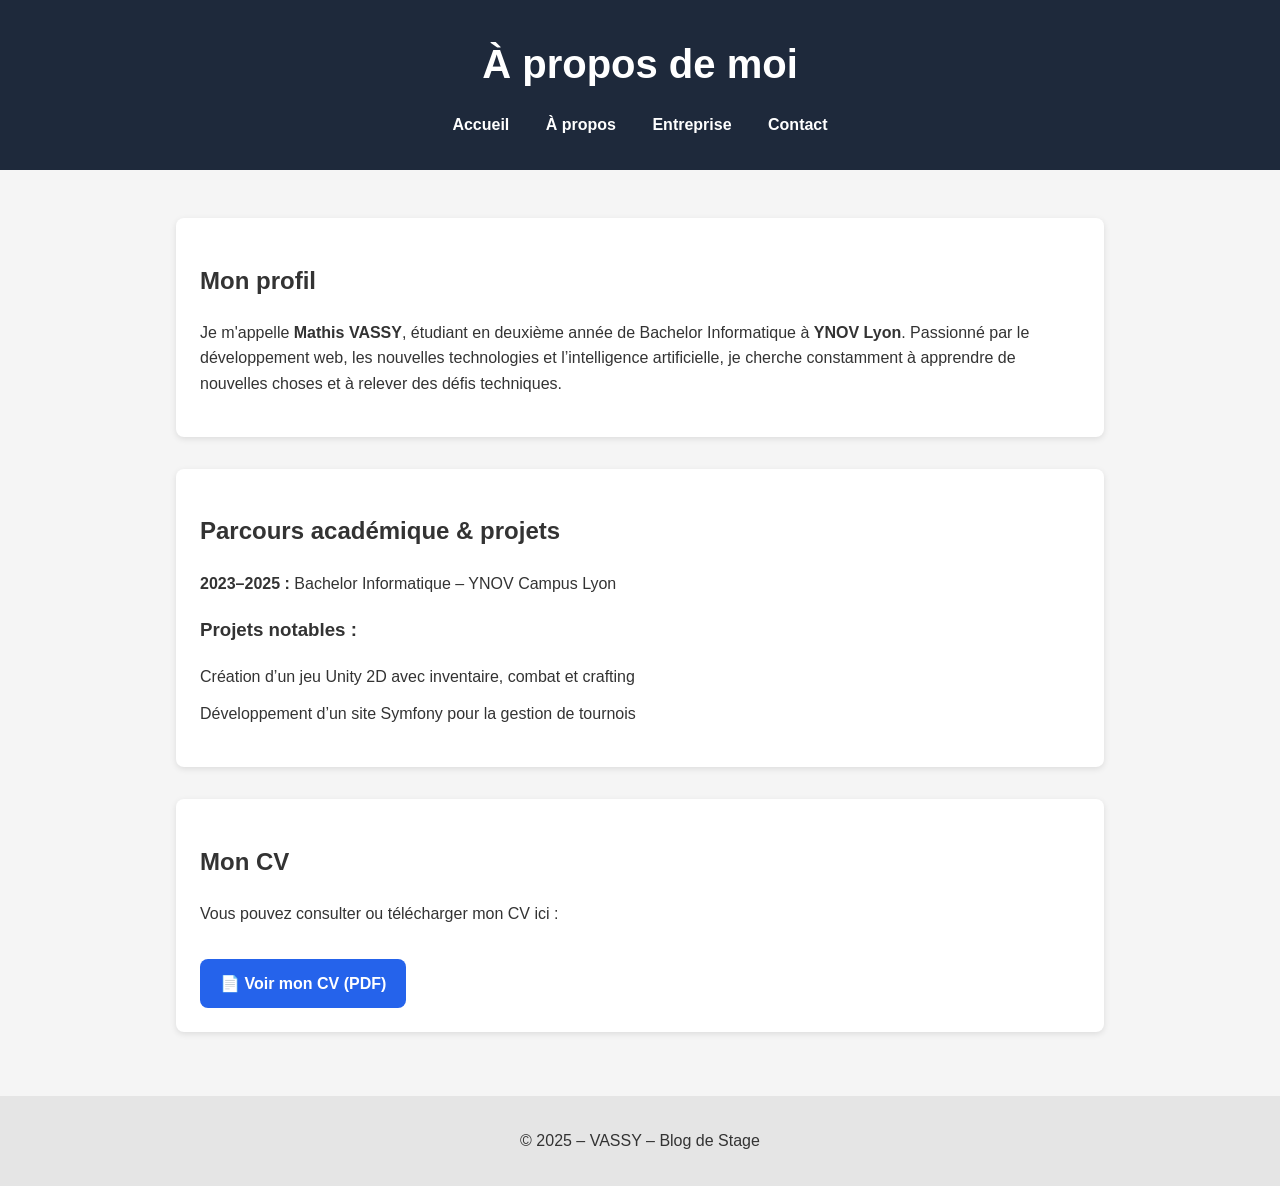
==== about.html @ 98dde631 "work of 01/07" ====
<!DOCTYPE html>
<html lang="fr">

<head>
    <meta charset="UTF-8">
    <title>À propos – Mon Blog de Stage</title>
    <link rel="stylesheet" href="assets/css/style.css">
</head>

<body>
    <header>
        <h1>À propos de moi</h1>
        <nav>
            <a href="index.html">Accueil</a>
            <a href="about.html">À propos</a>
            <a href="entreprise.html">Entreprise</a>
            <a href="contact.html">Contact</a>
        </nav>
    </header>

    <main class="container">
        <section class="profil">
            <h2>Mon profil</h2>
            <p>Je m'appelle <strong>Mathis VASSY</strong>, étudiant en deuxième année de Bachelor Informatique à
                <strong>YNOV Lyon</strong>. Passionné par le développement web, les nouvelles technologies et
                l’intelligence artificielle, je cherche constamment à apprendre de nouvelles choses et à relever des
                défis techniques.
            </p>
        </section>

        <section class="parcours">
            <h2>Parcours académique & projets</h2>
            <ul>
                <li><strong>2023–2025 :</strong> Bachelor Informatique – YNOV Campus Lyon</li>
            </ul>

            <h3>Projets notables :</h3>
            <ul>
                <li>Création d’un jeu Unity 2D avec inventaire, combat et crafting</li>
                <li>Développement d’un site Symfony pour la gestion de tournois</li>

            </ul>
        </section>

        <section class="cv">
            <h2>Mon CV</h2>
            <p>Vous pouvez consulter ou télécharger mon CV ici :</p>
            <a href="assets/CV_MATHIS_VASSY.pdf" target="_blank" class="btn-cv">📄 Voir mon CV (PDF)</a>
        </section>
    </main>


    <footer>
        <p>&copy; 2025 – VASSY – Blog de Stage</p>
    </footer>
</body>

</html>
---- assets/css/style.css ----
* {
    box-sizing: border-box;
}

body {
    margin: 0;
    font-family: 'Segoe UI', sans-serif;
    background: #f5f5f5;
    color: #333;
    line-height: 1.6;
}

.container {
    max-width: 960px;
    margin: auto;
    padding: 1rem;
}

header {
    background-color: #1e293b;
    color: white;
    padding: 2rem 1rem;
    text-align: center;
}

header h1 {
    margin: 0;
    font-size: 2.5rem;
}

header p {
    margin-top: 0.5rem;
    font-style: italic;
}

nav {
    margin-top: 1rem;
}

nav a {
    color: white;
    text-decoration: none;
    margin: 0 1rem;
    font-weight: bold;
}

nav a:hover {
    text-decoration: underline;
}

main section {
    background: white;
    margin-top: 2rem;
    padding: 1.5rem;
    border-radius: 8px;
    box-shadow: 0 2px 6px rgba(0, 0, 0, 0.1);
}

ul {
    list-style: none;
    padding: 0;
}

ul li {
    margin: 0.75rem 0;
}

ul li a {
    color: #1e40af;
    text-decoration: none;
}

ul li a:hover {
    text-decoration: underline;
}

footer {
    text-align: center;
    padding: 1rem;
    background: #e5e5e5;
    margin-top: 3rem;
}

.article-card {
    background: white;
    margin: 1rem 0;
    padding: 1rem;
    border-radius: 8px;
    box-shadow: 0 2px 6px rgba(0, 0, 0, 0.1);
}

.article-card a {
    color: #2563eb;
    font-weight: bold;
}

.btn-cv {
    display: inline-block;
    background-color: #2563eb;
    color: white;
    padding: 0.75rem 1.25rem;
    text-decoration: none;
    border-radius: 8px;
    margin-top: 1rem;
    font-weight: bold;
}

.btn-cv:hover {
    background-color: #1e40af;
}
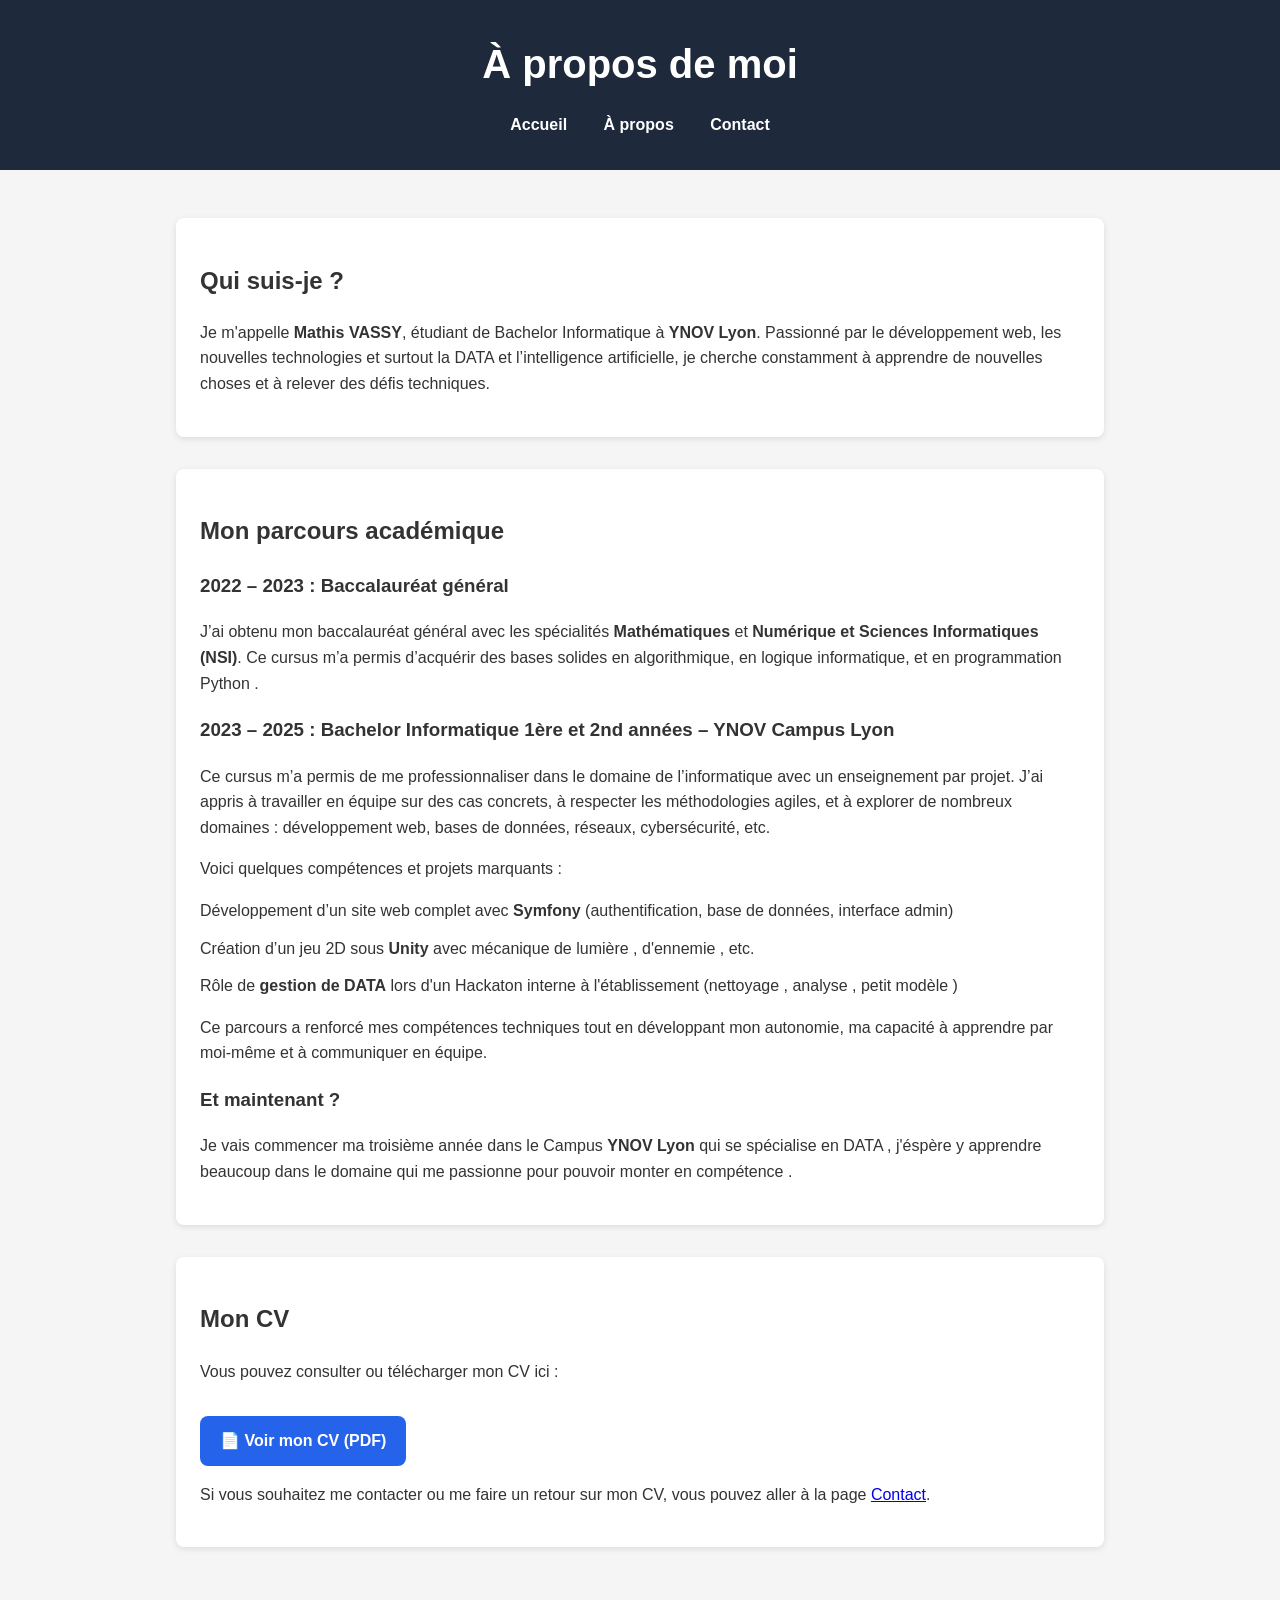
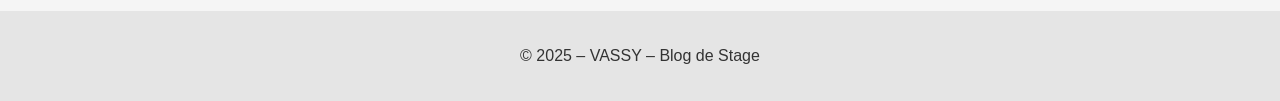
==== commit a74dc3da: "advance 03/07/2025" ====
--- a/about.html
+++ b/about.html
@@ -13,39 +13,72 @@
         <nav>
             <a href="index.html">Accueil</a>
             <a href="about.html">À propos</a>
-            <a href="entreprise.html">Entreprise</a>
             <a href="contact.html">Contact</a>
         </nav>
     </header>
 
     <main class="container">
         <section class="profil">
-            <h2>Mon profil</h2>
-            <p>Je m'appelle <strong>Mathis VASSY</strong>, étudiant en deuxième année de Bachelor Informatique à
-                <strong>YNOV Lyon</strong>. Passionné par le développement web, les nouvelles technologies et
-                l’intelligence artificielle, je cherche constamment à apprendre de nouvelles choses et à relever des
-                défis techniques.
+            <h2>Qui suis-je ?</h2>
+            <p>Je m'appelle <strong>Mathis VASSY</strong>, étudiant de Bachelor Informatique à
+                <strong>YNOV Lyon</strong>. Passionné par le développement web, les nouvelles technologies et surtout la
+                DATA et l’intelligence artificielle, je cherche constamment à apprendre de nouvelles choses et à relever
+                des défis techniques.
             </p>
         </section>
 
         <section class="parcours">
-            <h2>Parcours académique & projets</h2>
+            <h2>Mon parcours académique</h2>
+
+            <h3>2022 – 2023 : Baccalauréat général</h3>
+            <p>
+                J’ai obtenu mon baccalauréat général avec les spécialités <strong>Mathématiques</strong> et
+                <strong>Numérique et Sciences Informatiques (NSI)</strong>.
+                Ce cursus m’a permis d’acquérir des bases solides en algorithmique, en logique informatique, et en
+                programmation Python .
+            </p>
+
+
+            <h3>2023 – 2025 : Bachelor Informatique 1ère et 2nd années – YNOV Campus Lyon</h3>
+            <p>
+                Ce cursus m’a permis de me professionnaliser dans le domaine de l’informatique avec un enseignement par
+                projet.
+                J’ai appris à travailler en équipe sur des cas concrets, à respecter les méthodologies agiles, et à
+                explorer de nombreux domaines :
+                développement web, bases de données, réseaux, cybersécurité, etc.
+            </p>
+            <p>Voici quelques compétences et projets marquants :</p>
             <ul>
-                <li><strong>2023–2025 :</strong> Bachelor Informatique – YNOV Campus Lyon</li>
+                <li>Développement d’un site web complet avec <strong>Symfony</strong> (authentification, base de
+                    données, interface admin)</li>
+                <li>Création d’un jeu 2D sous <strong>Unity</strong> avec mécanique de lumière , d'ennemie , etc.
+                </li>
+                <li>Rôle de <strong>gestion de DATA</strong> lors d'un Hackaton interne à l'établissement (nettoyage ,
+                    analyse , petit modèle )</li>
             </ul>
+            <p>
+                Ce parcours a renforcé mes compétences techniques tout en développant mon autonomie, ma capacité à
+                apprendre par moi-même et à communiquer en équipe.
+            </p>
 
-            <h3>Projets notables :</h3>
-            <ul>
-                <li>Création d’un jeu Unity 2D avec inventaire, combat et crafting</li>
-                <li>Développement d’un site Symfony pour la gestion de tournois</li>
+            <h3>Et maintenant ?</h3>
+            <p>
+                Je vais commencer ma troisième année dans le Campus <strong>YNOV Lyon</strong> qui se
+                spécialise en DATA , j'éspère y apprendre beaucoup dans le domaine qui me passionne pour pouvoir monter
+                en compétence .
+            </p>
 
-            </ul>
         </section>
+
 
         <section class="cv">
             <h2>Mon CV</h2>
             <p>Vous pouvez consulter ou télécharger mon CV ici :</p>
             <a href="assets/CV_MATHIS_VASSY.pdf" target="_blank" class="btn-cv">📄 Voir mon CV (PDF)</a>
+            <p>Si vous souhaitez me contacter ou me faire un retour sur mon CV, vous pouvez aller à la page
+                <a href="contact.html">Contact</a>.
+            </p>
+            </p>
         </section>
     </main>
 
--- a/assets/css/style.css
+++ b/assets/css/style.css
@@ -107,4 +107,121 @@
 
 .btn-cv:hover {
     background-color: #1e40af;
+}
+
+.email-link {
+    color: #2563eb;
+    text-decoration: none;
+    font-weight: bold;
+}
+
+.email-link:hover {
+    text-decoration: underline;
+}
+
+.contact-section {
+    max-width: 1200px;
+    margin: 4rem auto;
+    padding: 2rem;
+    background-color: #1e293b;
+    border-radius: 16px;
+    box-shadow: 0 10px 30px rgba(0, 0, 0, 0.1);
+    color: #f1f5f9;
+}
+
+.two-columns {
+    display: flex;
+    flex-direction: row;
+    gap: 3rem;
+    flex-wrap: wrap;
+}
+
+.contact-text {
+    flex: 1;
+    display: flex;
+    flex-direction: column;
+    justify-content: center;
+    gap: 1rem;
+    font-size: 1.1rem;
+}
+
+.contact-text h2 {
+    font-size: 2rem;
+    color: #ffffff;
+    margin-bottom: 0.5rem;
+}
+
+.contact-form {
+    flex: 1;
+    display: flex;
+    flex-direction: column;
+    gap: 1.5rem;
+}
+
+.form-group {
+    display: flex;
+    flex-direction: column;
+}
+
+.form-group label {
+    font-weight: bold;
+    margin-bottom: 0.5rem;
+    color: #ffffff;
+}
+
+.form-group input,
+.form-group textarea {
+    padding: 0.75rem 1rem;
+    border: 2px solid #475569;
+    border-radius: 8px;
+    background-color: #f8fafc;
+    color: #1e293b;
+    font-size: 1rem;
+    transition: 0.2s ease;
+}
+
+.form-group input:focus,
+.form-group textarea:focus {
+    border-color: #3b82f6;
+    box-shadow: 0 0 0 3px rgba(59, 130, 246, 0.3);
+    outline: none;
+}
+
+.btn-submit {
+    align-self: flex-start;
+    background-color: #3b82f6;
+    color: white;
+    font-weight: bold;
+    font-size: 1rem;
+    padding: 0.75rem 1.5rem;
+    border: none;
+    border-radius: 8px;
+    cursor: pointer;
+    transition: background-color 0.2s ease;
+}
+
+.btn-submit:hover {
+    background-color: #2563eb;
+}
+
+@media (max-width: 768px) {
+    .two-columns {
+        flex-direction: column;
+    }
+}
+
+.fallback-contact {
+    margin-top: 1.5rem;
+    font-size: 0.95rem;
+    color: #cbd5e1;
+    line-height: 1.6;
+}
+
+.fallback-contact a {
+    color: #3b82f6;
+    text-decoration: underline;
+}
+
+.fallback-contact a:hover {
+    color: #2563eb;
 }
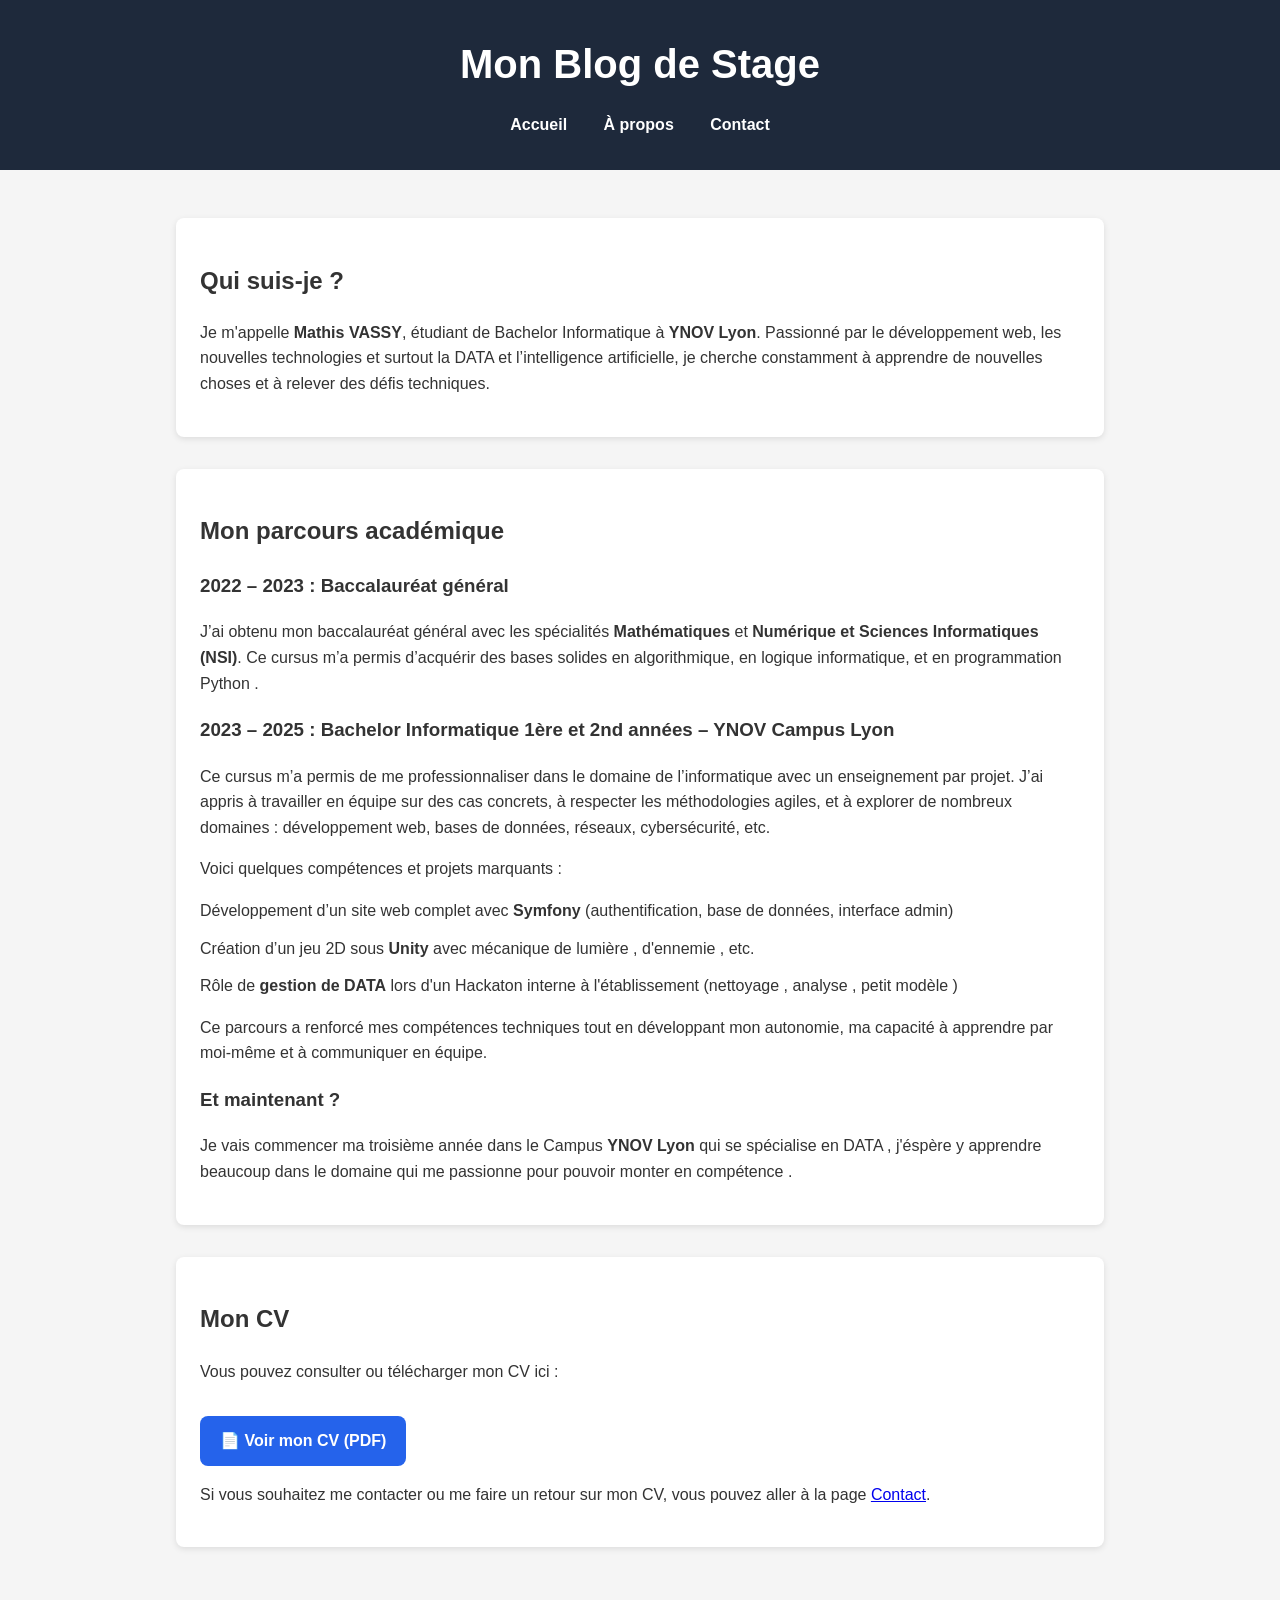
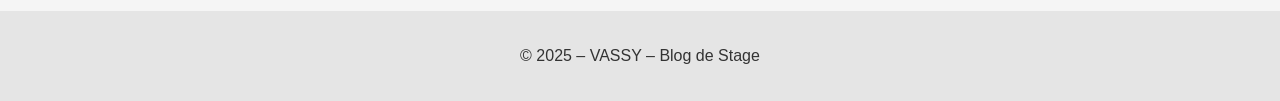
==== commit 5cba39a8: "changes 11/07" ====
--- a/about.html
+++ b/about.html
@@ -9,7 +9,7 @@
 
 <body>
     <header>
-        <h1>À propos de moi</h1>
+        <h1>Mon Blog de Stage</h1>
         <nav>
             <a href="index.html">Accueil</a>
             <a href="about.html">À propos</a>
--- a/assets/css/style.css
+++ b/assets/css/style.css
@@ -224,4 +224,46 @@
 
 .fallback-contact a:hover {
     color: #2563eb;
+}
+
+.article-layout {
+    display: flex;
+    gap: 2rem;
+    padding: 2rem;
+}
+
+.article-main {
+    flex: 3;
+}
+
+.article-sidebar {
+    flex: 1;
+    background-color: #1e293b;
+    padding: 1.5rem;
+    border-radius: 0.75rem;
+    color: #f1f5f9;
+    box-shadow: 0 0 10px rgba(0, 0, 0, 0.2);
+    align-self: flex-start;
+    position: sticky;
+    top: 2rem;
+    height: fit-content;
+}
+
+.company-card p {
+    margin: 0.5rem 0;
+}
+
+.btn-sidebar {
+    display: inline-block;
+    margin-top: 1rem;
+    padding: 0.6rem 1rem;
+    background-color: #3b82f6;
+    color: white;
+    border-radius: 5px;
+    text-decoration: none;
+    transition: background-color 0.3s;
+}
+
+.btn-sidebar:hover {
+    background-color: #2563eb;
 }
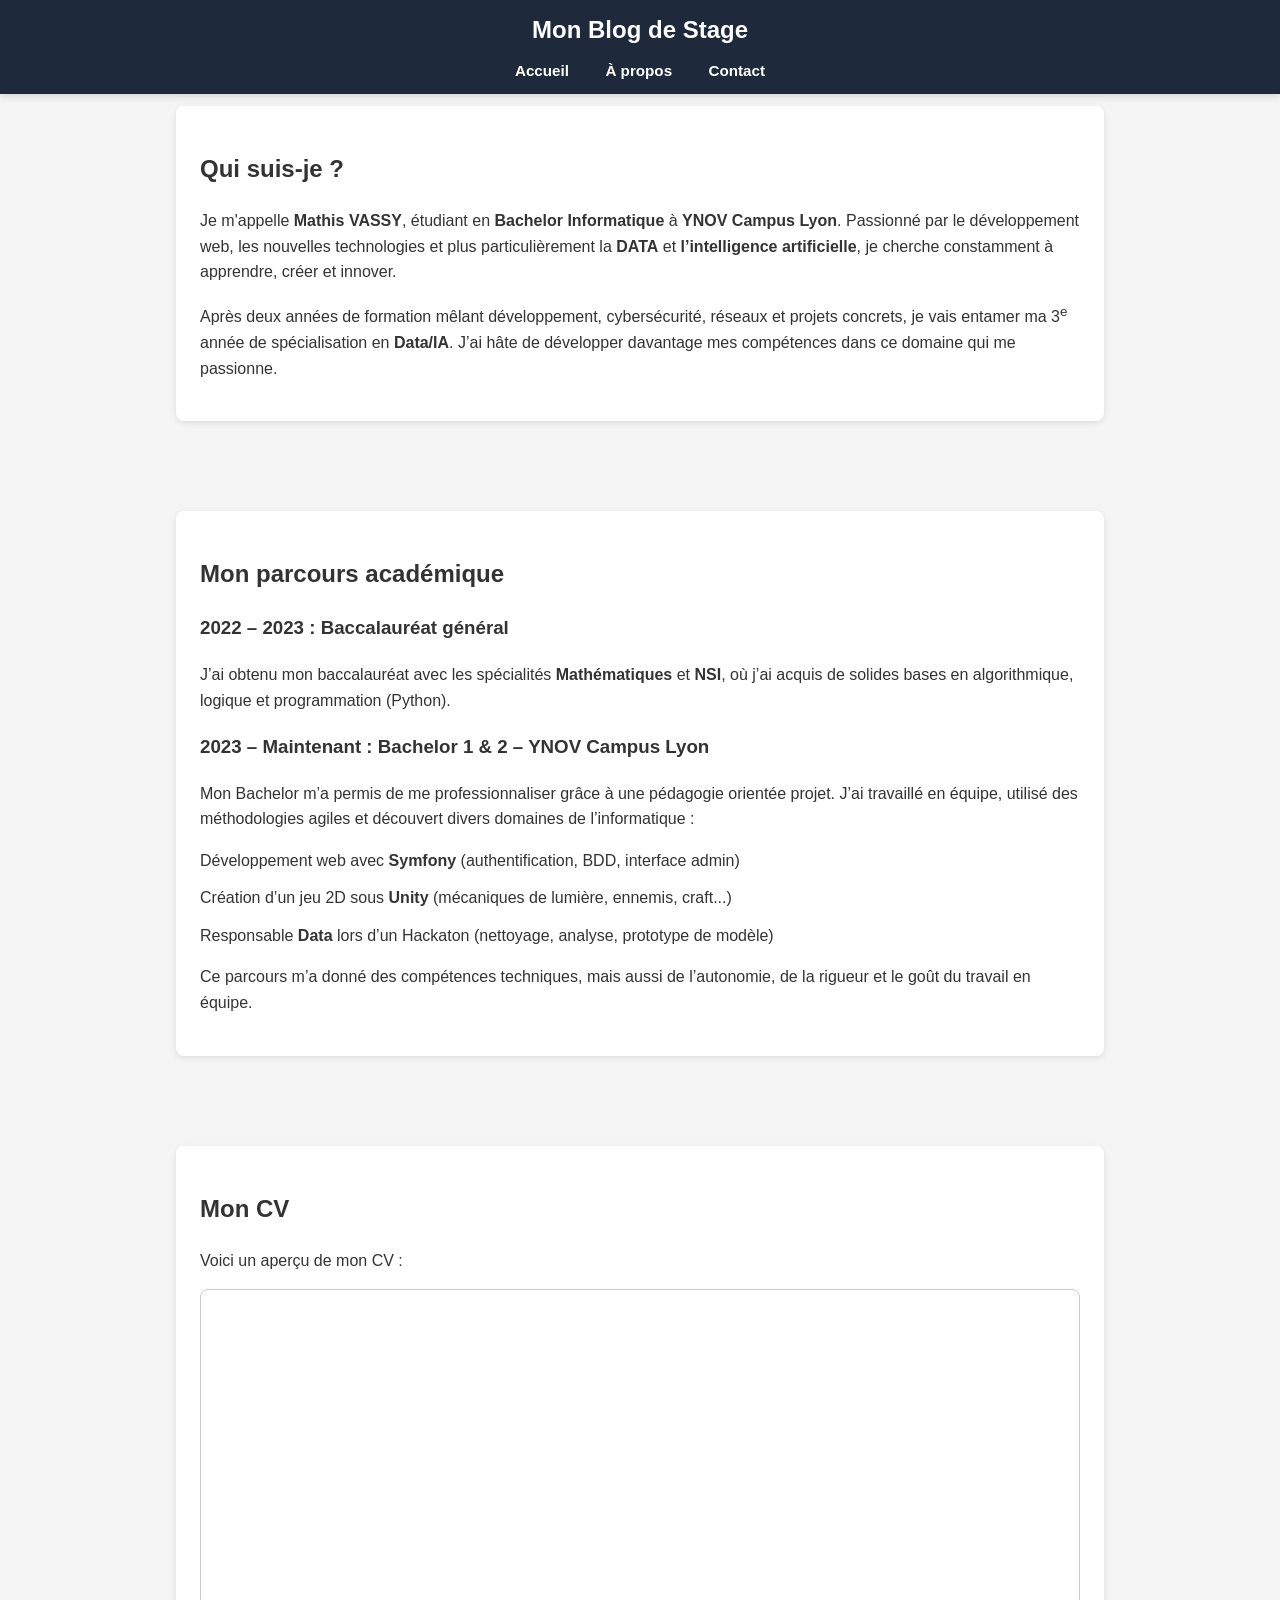
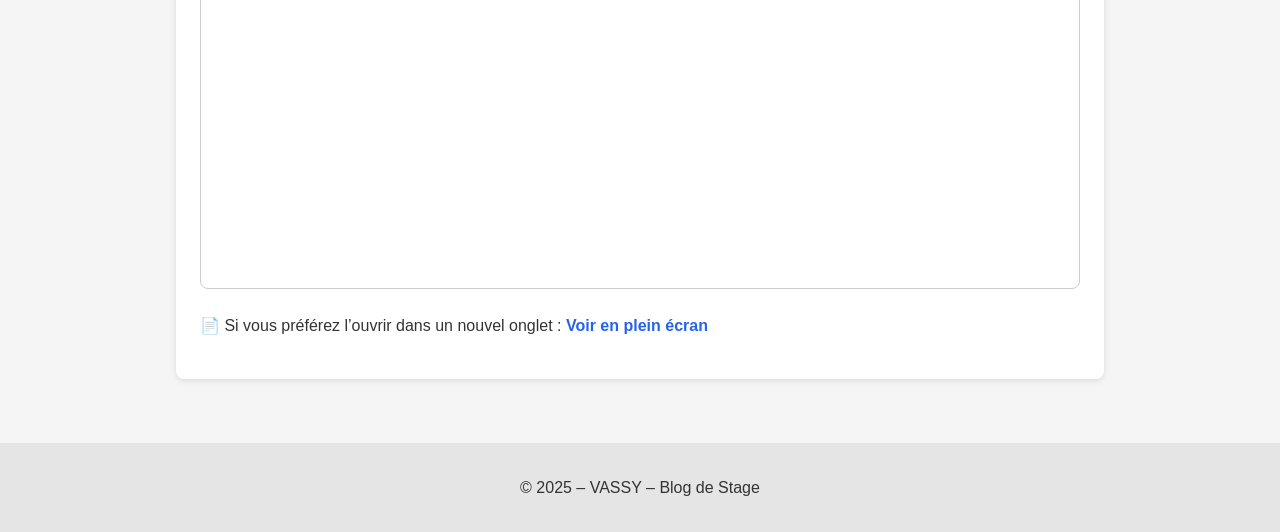
==== commit 65c5040e: "11/07" ====
--- a/about.html
+++ b/about.html
@@ -2,9 +2,10 @@
 <html lang="fr">
 
 <head>
-    <meta charset="UTF-8">
+    <meta charset="UTF-8" />
     <title>À propos – Mon Blog de Stage</title>
-    <link rel="stylesheet" href="assets/css/style.css">
+    <link rel="stylesheet" href="assets/css/style.css" />
+    <meta name="viewport" content="width=device-width, initial-scale=1.0" />
 </head>
 
 <body>
@@ -20,10 +21,17 @@
     <main class="container">
         <section class="profil">
             <h2>Qui suis-je ?</h2>
-            <p>Je m'appelle <strong>Mathis VASSY</strong>, étudiant de Bachelor Informatique à
-                <strong>YNOV Lyon</strong>. Passionné par le développement web, les nouvelles technologies et surtout la
-                DATA et l’intelligence artificielle, je cherche constamment à apprendre de nouvelles choses et à relever
-                des défis techniques.
+            <p>
+                Je m'appelle <strong>Mathis VASSY</strong>, étudiant en <strong>Bachelor Informatique</strong> à
+                <strong>YNOV Campus Lyon</strong>. Passionné par le développement web, les nouvelles technologies et
+                plus particulièrement la
+                <strong>DATA</strong> et <strong>l’intelligence artificielle</strong>, je cherche constamment à
+                apprendre, créer et innover.
+            </p>
+            <p>
+                Après deux années de formation mêlant développement, cybersécurité, réseaux et projets concrets, je vais
+                entamer ma 3<sup>e</sup> année de spécialisation en <strong>Data/IA</strong>. J’ai hâte de
+                développer davantage mes compétences dans ce domaine qui me passionne.
             </p>
         </section>
 
@@ -32,56 +40,39 @@
 
             <h3>2022 – 2023 : Baccalauréat général</h3>
             <p>
-                J’ai obtenu mon baccalauréat général avec les spécialités <strong>Mathématiques</strong> et
-                <strong>Numérique et Sciences Informatiques (NSI)</strong>.
-                Ce cursus m’a permis d’acquérir des bases solides en algorithmique, en logique informatique, et en
-                programmation Python .
+                J’ai obtenu mon baccalauréat avec les spécialités <strong>Mathématiques</strong> et
+                <strong>NSI</strong>, où j’ai acquis de solides bases en algorithmique, logique et programmation
+                (Python).
             </p>
 
-
-            <h3>2023 – 2025 : Bachelor Informatique 1ère et 2nd années – YNOV Campus Lyon</h3>
+            <h3>2023 – Maintenant : Bachelor 1 & 2 – YNOV Campus Lyon</h3>
             <p>
-                Ce cursus m’a permis de me professionnaliser dans le domaine de l’informatique avec un enseignement par
-                projet.
-                J’ai appris à travailler en équipe sur des cas concrets, à respecter les méthodologies agiles, et à
-                explorer de nombreux domaines :
-                développement web, bases de données, réseaux, cybersécurité, etc.
+                Mon Bachelor m’a permis de me professionnaliser grâce à une pédagogie orientée projet. J’ai travaillé en
+                équipe, utilisé des méthodologies agiles et découvert divers domaines de l’informatique :
             </p>
-            <p>Voici quelques compétences et projets marquants :</p>
             <ul>
-                <li>Développement d’un site web complet avec <strong>Symfony</strong> (authentification, base de
-                    données, interface admin)</li>
-                <li>Création d’un jeu 2D sous <strong>Unity</strong> avec mécanique de lumière , d'ennemie , etc.
-                </li>
-                <li>Rôle de <strong>gestion de DATA</strong> lors d'un Hackaton interne à l'établissement (nettoyage ,
-                    analyse , petit modèle )</li>
+                <li>Développement web avec <strong>Symfony</strong> (authentification, BDD, interface admin)</li>
+                <li>Création d’un jeu 2D sous <strong>Unity</strong> (mécaniques de lumière, ennemis, craft...)</li>
+                <li>Responsable <strong>Data</strong> lors d’un Hackaton (nettoyage, analyse, prototype de modèle)</li>
             </ul>
             <p>
-                Ce parcours a renforcé mes compétences techniques tout en développant mon autonomie, ma capacité à
-                apprendre par moi-même et à communiquer en équipe.
+                Ce parcours m’a donné des compétences techniques, mais aussi de l’autonomie, de la rigueur et le goût du
+                travail en équipe.
             </p>
-
-            <h3>Et maintenant ?</h3>
-            <p>
-                Je vais commencer ma troisième année dans le Campus <strong>YNOV Lyon</strong> qui se
-                spécialise en DATA , j'éspère y apprendre beaucoup dans le domaine qui me passionne pour pouvoir monter
-                en compétence .
-            </p>
-
         </section>
-
 
         <section class="cv">
             <h2>Mon CV</h2>
-            <p>Vous pouvez consulter ou télécharger mon CV ici :</p>
-            <a href="assets/CV_MATHIS_VASSY.pdf" target="_blank" class="btn-cv">📄 Voir mon CV (PDF)</a>
-            <p>Si vous souhaitez me contacter ou me faire un retour sur mon CV, vous pouvez aller à la page
-                <a href="contact.html">Contact</a>.
-            </p>
+            <p>Voici un aperçu de mon CV :</p>
+            <div class="cv-preview">
+                <iframe src="assets/CV_MATHIS_VASSY.pdf" width="100%" height="600px"
+                    style="border: 1px solid #ccc; border-radius: 8px;"></iframe>
+            </div>
+            <p>📄 Si vous préférez l’ouvrir dans un nouvel onglet :
+                <a href="assets/CV_MATHIS_VASSY.pdf" target="_blank" class="email-link">Voir en plein écran</a>
             </p>
         </section>
     </main>
-
 
     <footer>
         <p>&copy; 2025 – VASSY – Blog de Stage</p>
--- a/assets/css/style.css
+++ b/assets/css/style.css
@@ -19,38 +19,43 @@
 header {
     background-color: #1e293b;
     color: white;
-    padding: 2rem 1rem;
+    padding: 0.7rem 1rem;
+    /* moins de padding */
     text-align: center;
+    position: fixed;
+    width: 100%;
+    top: 0;
+    z-index: 1000;
+    box-shadow: 0 2px 8px rgba(0, 0, 0, 0.15);
+}
+
+
+nav {
+    margin-top: 0.5rem;
+}
+
+nav a {
+    color: white;
+    text-decoration: none;
+    margin: 0 1rem;
+    font-weight: bold;
+    font-size: 0.95rem;
+}
+
+nav a:hover {
+    text-decoration: underline;
 }
 
 header h1 {
     margin: 0;
-    font-size: 2.5rem;
-}
-
-header p {
-    margin-top: 0.5rem;
-    font-style: italic;
-}
-
-nav {
-    margin-top: 1rem;
-}
-
-nav a {
-    color: white;
-    text-decoration: none;
-    margin: 0 1rem;
-    font-weight: bold;
-}
-
-nav a:hover {
-    text-decoration: underline;
-}
+    font-size: 1.5rem;
+    /* un peu plus petit */
+}
+
 
 main section {
     background: white;
-    margin-top: 2rem;
+    margin-top: 90px;
     padding: 1.5rem;
     border-radius: 8px;
     box-shadow: 0 2px 6px rgba(0, 0, 0, 0.1);
@@ -120,20 +125,26 @@
 }
 
 .contact-section {
-    max-width: 1200px;
-    margin: 4rem auto;
+    margin-top: 120px;
     padding: 2rem;
     background-color: #1e293b;
     border-radius: 16px;
     box-shadow: 0 10px 30px rgba(0, 0, 0, 0.1);
     color: #f1f5f9;
-}
+    max-width: 1200px;
+    margin-left: auto;
+    margin-right: auto;
+}
+
 
 .two-columns {
     display: flex;
     flex-direction: row;
-    gap: 3rem;
+    gap: 2rem;
     flex-wrap: wrap;
+    max-width: 1200px;
+    margin: 2rem auto;
+    padding: 0 1rem;
 }
 
 .contact-text {
@@ -247,6 +258,7 @@
     position: sticky;
     top: 2rem;
     height: fit-content;
+    margin-top: 90px;
 }
 
 .company-card p {
@@ -255,15 +267,104 @@
 
 .btn-sidebar {
     display: inline-block;
-    margin-top: 1rem;
-    padding: 0.6rem 1rem;
-    background-color: #3b82f6;
-    color: white;
-    border-radius: 5px;
-    text-decoration: none;
+    margin-top: 0.5rem;
+    padding: 0.5rem 1rem;
+    background-color: #2563eb;
+    color: white;
+    text-decoration: none;
+    border-radius: 6px;
+    font-weight: bold;
     transition: background-color 0.3s;
 }
 
 .btn-sidebar:hover {
-    background-color: #2563eb;
+    background-color: #1e40af;
+}
+
+.contact-infos {
+    margin-top: 2rem;
+    padding: 1.5rem;
+    background-color: #334155;
+    border-left: 5px solid #3b82f6;
+    border-radius: 12px;
+    color: #f8fafc;
+    box-shadow: 0 4px 12px rgba(0, 0, 0, 0.15);
+}
+
+.contact-infos h3 {
+    margin-bottom: 1rem;
+    font-size: 1.3rem;
+    color: #ffffff;
+}
+
+.contact-infos ul {
+    list-style: none;
+    padding-left: 0;
+}
+
+.contact-infos li {
+    margin-bottom: 0.75rem;
+    font-size: 1rem;
+}
+
+.contact-infos a {
+    color: #93c5fd;
+    text-decoration: none;
+    font-weight: bold;
+}
+
+.contact-infos a:hover {
+    text-decoration: underline;
+}
+
+.cv-highlight {
+    margin-top: 2rem;
+    padding: 1.5rem;
+    background-color: #f1f5f9;
+    border-left: 5px solid #3b82f6;
+    border-radius: 10px;
+    box-shadow: 0 4px 12px rgba(0, 0, 0, 0.08);
+}
+
+.articles {
+    flex: 3;
+}
+
+.sidebar {
+    flex: 1;
+    background-color: #f8fafc;
+    border-left: 4px solid #2563eb;
+    padding: 1.5rem;
+    border-radius: 12px;
+    box-shadow: 0 0 12px rgba(0, 0, 0, 0.05);
+    align-self: flex-start;
+    position: sticky;
+    top: 150px;
+    height: fit-content;
+}
+
+.sidebar h3 {
+    margin-top: 0;
+}
+
+.sidebar-block {
+    margin-bottom: 2rem;
+}
+
+@media (max-width: 768px) {
+    .two-columns {
+        flex-direction: column;
+    }
+
+    .sidebar {
+        position: static;
+        border-left: none;
+        border-top: 4px solid #2563eb;
+    }
+}
+
+.sidebar-divider {
+    border: none;
+    border-top: 1px solid #cbd5e1;
+    margin: 1.5rem 0;
 }
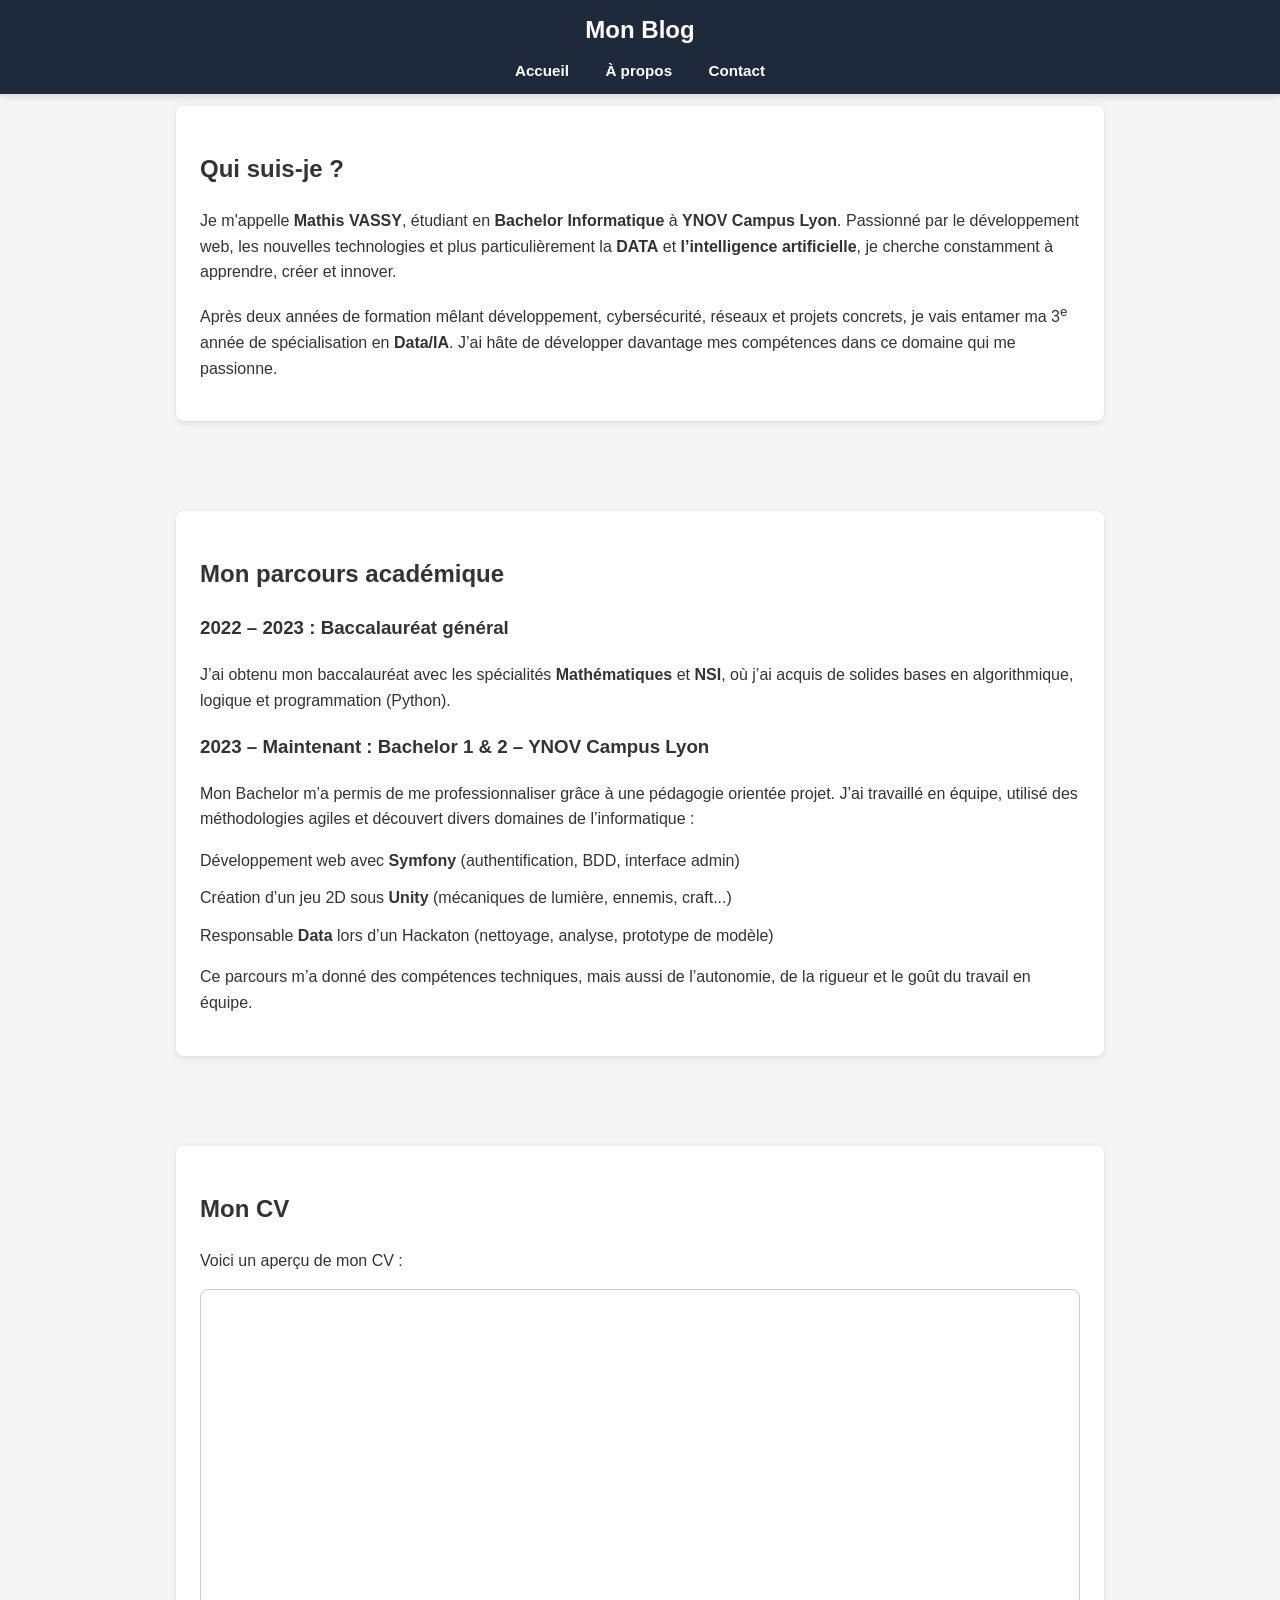
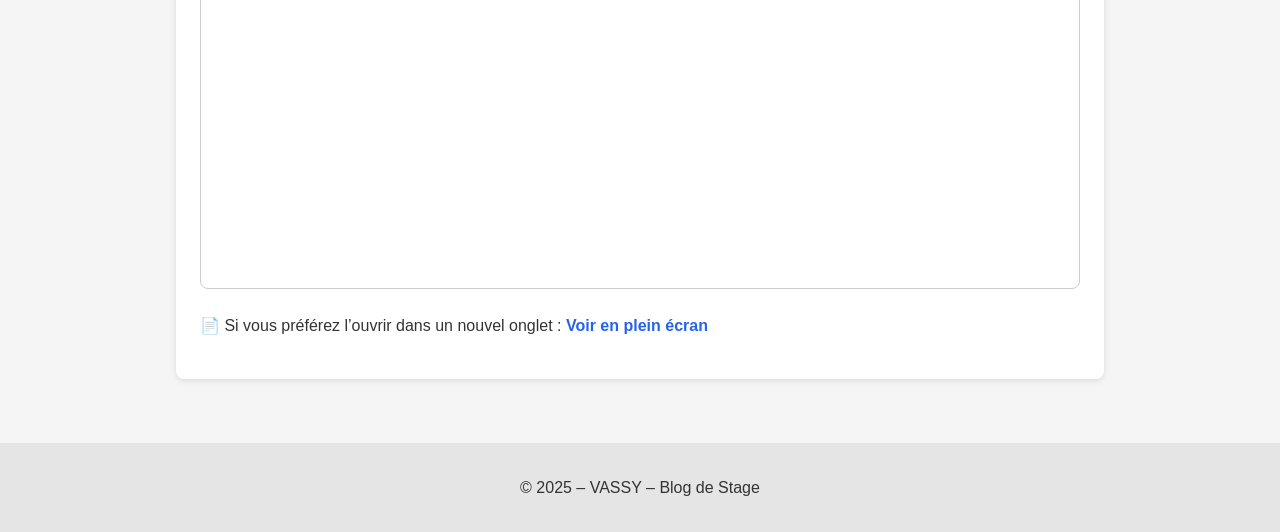
==== commit b87661c8: "change title" ====
--- a/about.html
+++ b/about.html
@@ -10,7 +10,7 @@
 
 <body>
     <header>
-        <h1>Mon Blog de Stage</h1>
+        <h1>Mon Blog</h1>
         <nav>
             <a href="index.html">Accueil</a>
             <a href="about.html">À propos</a>
--- a/assets/css/style.css
+++ b/assets/css/style.css
@@ -241,6 +241,7 @@
     display: flex;
     gap: 2rem;
     padding: 2rem;
+    margin-top: 90px;
 }
 
 .article-main {
@@ -256,9 +257,9 @@
     box-shadow: 0 0 10px rgba(0, 0, 0, 0.2);
     align-self: flex-start;
     position: sticky;
-    top: 2rem;
+    top: 130px;
     height: fit-content;
-    margin-top: 90px;
+    margin-top: 40px;
 }
 
 .company-card p {
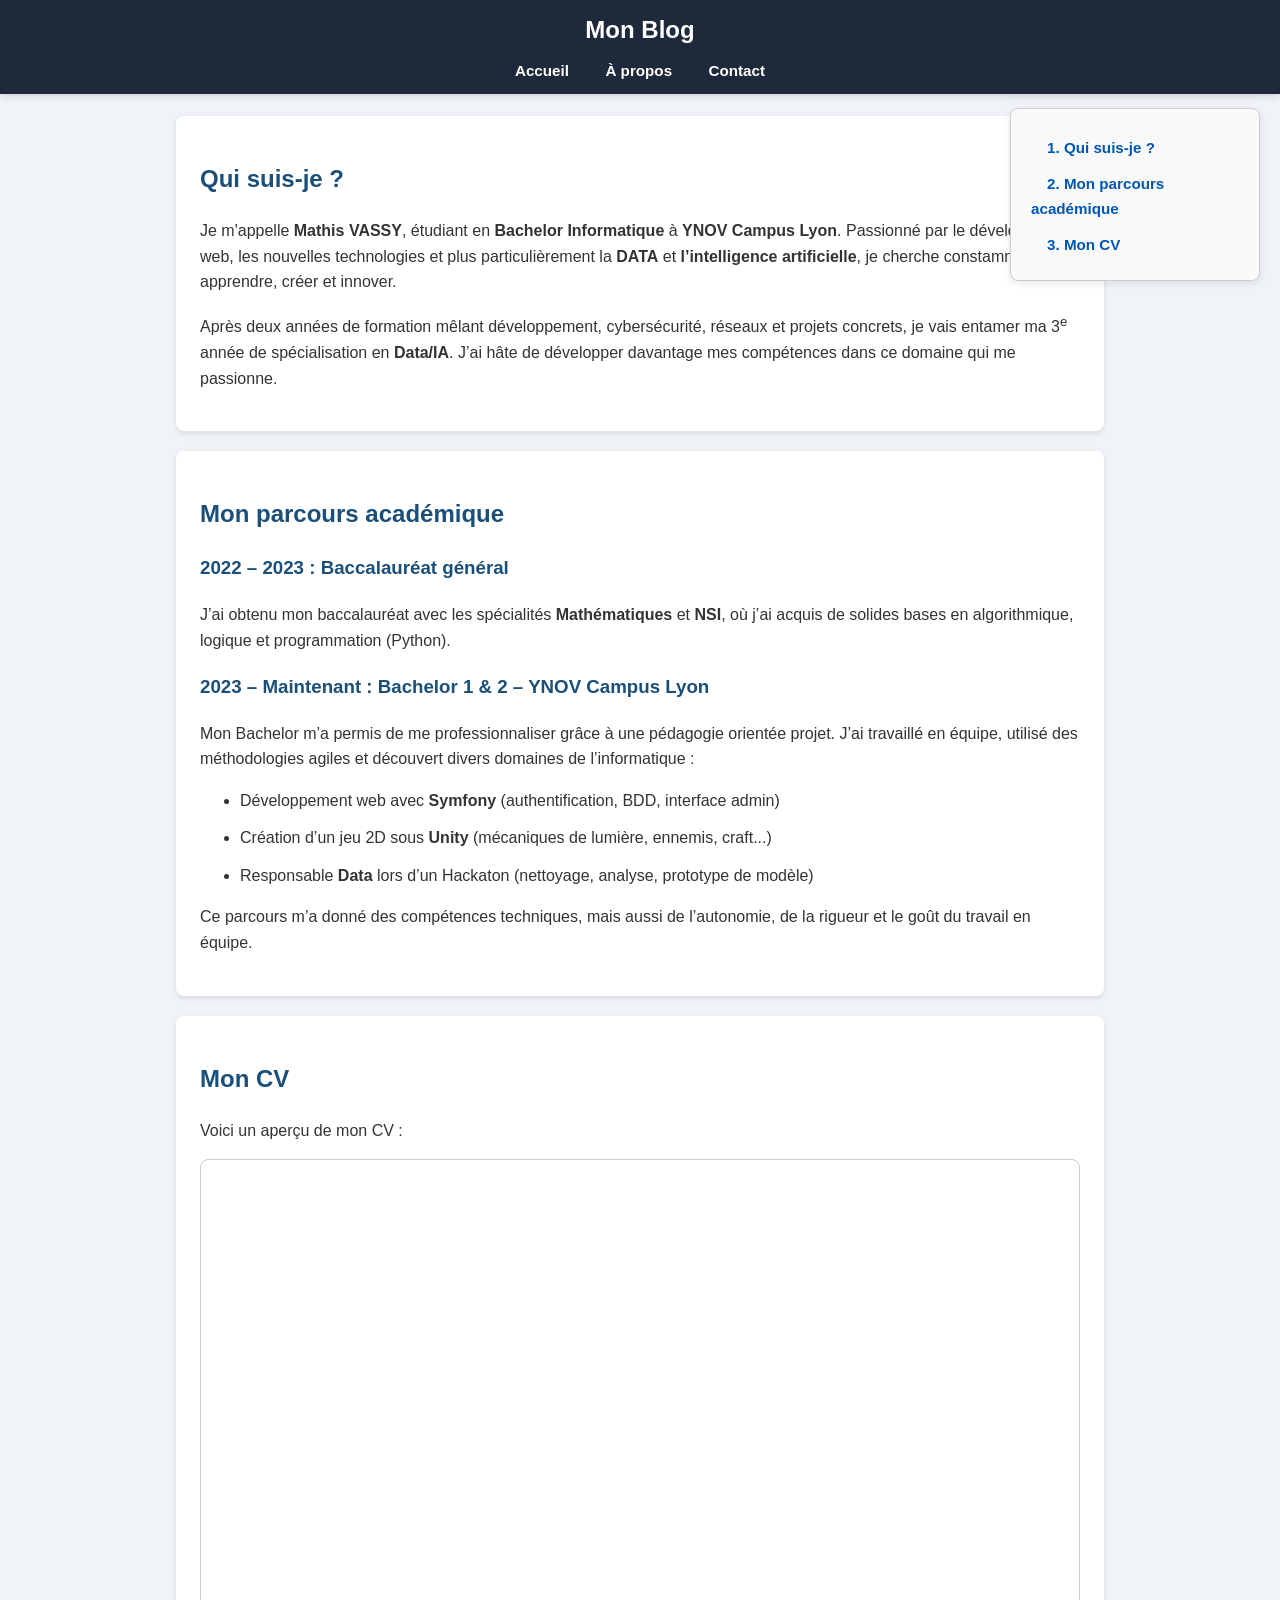
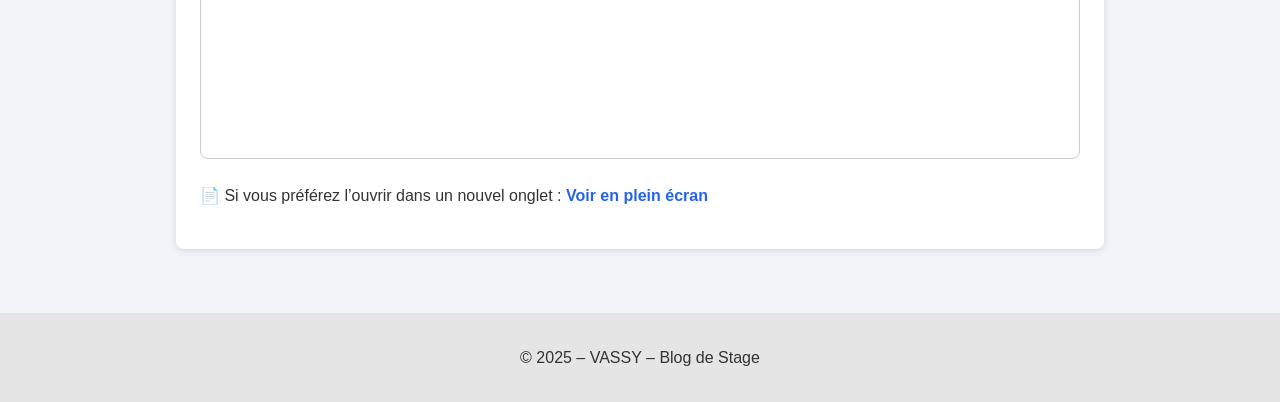
==== commit f66fa181: "01/08/25" ====
--- a/about.html
+++ b/about.html
@@ -7,6 +7,8 @@
     <link rel="stylesheet" href="assets/css/style.css" />
     <meta name="viewport" content="width=device-width, initial-scale=1.0" />
 </head>
+
+
 
 <body>
     <header>
@@ -18,60 +20,74 @@
         </nav>
     </header>
 
-    <main class="container">
-        <section class="profil">
-            <h2>Qui suis-je ?</h2>
-            <p>
-                Je m'appelle <strong>Mathis VASSY</strong>, étudiant en <strong>Bachelor Informatique</strong> à
-                <strong>YNOV Campus Lyon</strong>. Passionné par le développement web, les nouvelles technologies et
-                plus particulièrement la
-                <strong>DATA</strong> et <strong>l’intelligence artificielle</strong>, je cherche constamment à
-                apprendre, créer et innover.
-            </p>
-            <p>
-                Après deux années de formation mêlant développement, cybersécurité, réseaux et projets concrets, je vais
-                entamer ma 3<sup>e</sup> année de spécialisation en <strong>Data/IA</strong>. J’ai hâte de
-                développer davantage mes compétences dans ce domaine qui me passionne.
-            </p>
-        </section>
+    <nav class="table-of-contents">
+        <ul>
+            <li><a href="#profil">1. Qui suis-je ?</a></li>
+            <li><a href="#parcours">2. Mon parcours académique</a></li>
+            <li><a href="#cv">3. Mon CV</a></li>
+        </ul>
+    </nav>
 
-        <section class="parcours">
-            <h2>Mon parcours académique</h2>
+    <main>
+        <div class="container">
+            <section class="section" id="profil">
+                <h2>Qui suis-je ?</h2>
+                <p>
+                    Je m'appelle <strong>Mathis VASSY</strong>, étudiant en <strong>Bachelor Informatique</strong> à
+                    <strong>YNOV Campus Lyon</strong>. Passionné par le développement web, les nouvelles technologies et
+                    plus particulièrement la
+                    <strong>DATA</strong> et <strong>l’intelligence artificielle</strong>, je cherche constamment à
+                    apprendre, créer et innover.
+                </p>
+                <p>
+                    Après deux années de formation mêlant développement, cybersécurité, réseaux et projets concrets, je
+                    vais
+                    entamer ma 3<sup>e</sup> année de spécialisation en <strong>Data/IA</strong>. J’ai hâte de
+                    développer davantage mes compétences dans ce domaine qui me passionne.
+                </p>
+            </section>
 
-            <h3>2022 – 2023 : Baccalauréat général</h3>
-            <p>
-                J’ai obtenu mon baccalauréat avec les spécialités <strong>Mathématiques</strong> et
-                <strong>NSI</strong>, où j’ai acquis de solides bases en algorithmique, logique et programmation
-                (Python).
-            </p>
+            <section class="section" id="parcours">
+                <h2>Mon parcours académique</h2>
 
-            <h3>2023 – Maintenant : Bachelor 1 & 2 – YNOV Campus Lyon</h3>
-            <p>
-                Mon Bachelor m’a permis de me professionnaliser grâce à une pédagogie orientée projet. J’ai travaillé en
-                équipe, utilisé des méthodologies agiles et découvert divers domaines de l’informatique :
-            </p>
-            <ul>
-                <li>Développement web avec <strong>Symfony</strong> (authentification, BDD, interface admin)</li>
-                <li>Création d’un jeu 2D sous <strong>Unity</strong> (mécaniques de lumière, ennemis, craft...)</li>
-                <li>Responsable <strong>Data</strong> lors d’un Hackaton (nettoyage, analyse, prototype de modèle)</li>
-            </ul>
-            <p>
-                Ce parcours m’a donné des compétences techniques, mais aussi de l’autonomie, de la rigueur et le goût du
-                travail en équipe.
-            </p>
-        </section>
+                <h3>2022 – 2023 : Baccalauréat général</h3>
+                <p>
+                    J’ai obtenu mon baccalauréat avec les spécialités <strong>Mathématiques</strong> et
+                    <strong>NSI</strong>, où j’ai acquis de solides bases en algorithmique, logique et programmation
+                    (Python).
+                </p>
 
-        <section class="cv">
-            <h2>Mon CV</h2>
-            <p>Voici un aperçu de mon CV :</p>
-            <div class="cv-preview">
-                <iframe src="assets/CV_MATHIS_VASSY.pdf" width="100%" height="600px"
-                    style="border: 1px solid #ccc; border-radius: 8px;"></iframe>
-            </div>
-            <p>📄 Si vous préférez l’ouvrir dans un nouvel onglet :
-                <a href="assets/CV_MATHIS_VASSY.pdf" target="_blank" class="email-link">Voir en plein écran</a>
-            </p>
-        </section>
+                <h3>2023 – Maintenant : Bachelor 1 & 2 – YNOV Campus Lyon</h3>
+                <p>
+                    Mon Bachelor m’a permis de me professionnaliser grâce à une pédagogie orientée projet. J’ai
+                    travaillé en
+                    équipe, utilisé des méthodologies agiles et découvert divers domaines de l’informatique :
+                </p>
+                <ul>
+                    <li>Développement web avec <strong>Symfony</strong> (authentification, BDD, interface admin)</li>
+                    <li>Création d’un jeu 2D sous <strong>Unity</strong> (mécaniques de lumière, ennemis, craft...)</li>
+                    <li>Responsable <strong>Data</strong> lors d’un Hackaton (nettoyage, analyse, prototype de modèle)
+                    </li>
+                </ul>
+                <p>
+                    Ce parcours m’a donné des compétences techniques, mais aussi de l’autonomie, de la rigueur et le
+                    goût du
+                    travail en équipe.
+                </p>
+            </section>
+
+            <section class="section" id="cv">
+                <h2>Mon CV</h2>
+                <p>Voici un aperçu de mon CV :</p>
+                <div class="cv-preview">
+                    <iframe src="assets/CV_MATHIS_VASSY.pdf" width="100%" height="600px"
+                        style="border: 1px solid #ccc; border-radius: 8px;"></iframe>
+                </div>
+                <p>📄 Si vous préférez l’ouvrir dans un nouvel onglet :
+                    <a href="assets/CV_MATHIS_VASSY.pdf" target="_blank" class="email-link">Voir en plein écran</a>
+                </p>
+            </section>
+        </div>
     </main>
 
     <footer>
--- a/assets/css/style.css
+++ b/assets/css/style.css
@@ -8,6 +8,81 @@
     background: #f5f5f5;
     color: #333;
     line-height: 1.6;
+}
+
+body {
+    font-family: Arial, sans-serif;
+    background-color: #f0f4f8;
+    margin: 0;
+    padding: 0;
+}
+
+.main-section {
+    background-color: #e0f0ff;
+    /* bleu clair */
+    padding: 40px 20px;
+    margin-left: 50px;
+    margin-right: 50px;
+    border-radius: 10px;
+
+}
+
+.inner-section {
+    background-color: white;
+    border-radius: 10px;
+    padding: 20px;
+    margin: 20px auto;
+    max-width: 900px;
+    box-shadow: 0 2px 8px rgba(0, 0, 0, 0.1);
+}
+
+.section {
+    scroll-margin-top: 90px;
+    /* adapte à la hauteur de ton header */
+}
+
+h2,
+h3 {
+    color: #1a4f7a;
+}
+
+a.btn-more {
+    display: inline-block;
+    margin-top: 15px;
+    padding: 10px 20px;
+    background-color: #1a4f7a;
+    color: white;
+    text-decoration: none;
+    border-radius: 5px;
+}
+
+a.btn-more:hover {
+    background-color: #163f61;
+}
+
+.row {
+    display: flex;
+    flex-wrap: wrap;
+    align-items: center;
+    justify-content: space-between;
+    gap: 20px;
+}
+
+.column-text {
+    flex: 1 1 60%;
+}
+
+.column-image {
+    flex: 1 1 35%;
+    display: flex;
+    justify-content: center;
+}
+
+.column-image img {
+    max-width: 100%;
+    height: auto;
+    border-radius: 8px;
+    box-shadow: 0 0 10px rgba(0, 0, 0, 0.1);
 }
 
 .container {
@@ -52,18 +127,25 @@
     /* un peu plus petit */
 }
 
+main {
+    padding-top: 80px;
+    /* pour compenser la hauteur de l'en-tête fixe */
+}
 
 main section {
     background: white;
+    margin-top: 20px;
+    padding: 1.5rem;
+    border-radius: 8px;
+    box-shadow: 0 2px 6px rgba(0, 0, 0, 0.1);
+}
+
+main section#articles-list.articles {
     margin-top: 90px;
-    padding: 1.5rem;
-    border-radius: 8px;
-    box-shadow: 0 2px 6px rgba(0, 0, 0, 0.1);
-}
-
-ul {
-    list-style: none;
-    padding: 0;
+}
+
+main section.contact-section {
+    margin-top: 50px;
 }
 
 ul li {
@@ -237,12 +319,7 @@
     color: #2563eb;
 }
 
-.article-layout {
-    display: flex;
-    gap: 2rem;
-    padding: 2rem;
-    margin-top: 90px;
-}
+
 
 .article-main {
     flex: 3;
@@ -368,4 +445,37 @@
     border: none;
     border-top: 1px solid #cbd5e1;
     margin: 1.5rem 0;
+}
+
+.table-of-contents {
+    position: fixed;
+    top: 100px;
+    right: 20px;
+    background-color: #f9f9f9;
+    padding: 15px 20px;
+    border: 1px solid #ccc;
+    border-radius: 8px;
+    max-width: 250px;
+    font-size: 14px;
+    z-index: 1000;
+    box-shadow: 0 2px 8px rgba(0, 0, 0, 0.1);
+}
+
+.table-of-contents ul {
+    list-style-type: none;
+    padding-left: 0;
+    margin: 0;
+}
+
+.table-of-contents li {
+    margin-bottom: 8px;
+}
+
+.table-of-contents a {
+    text-decoration: none;
+    color: #0056b3;
+}
+
+.table-of-contents a:hover {
+    text-decoration: underline;
 }
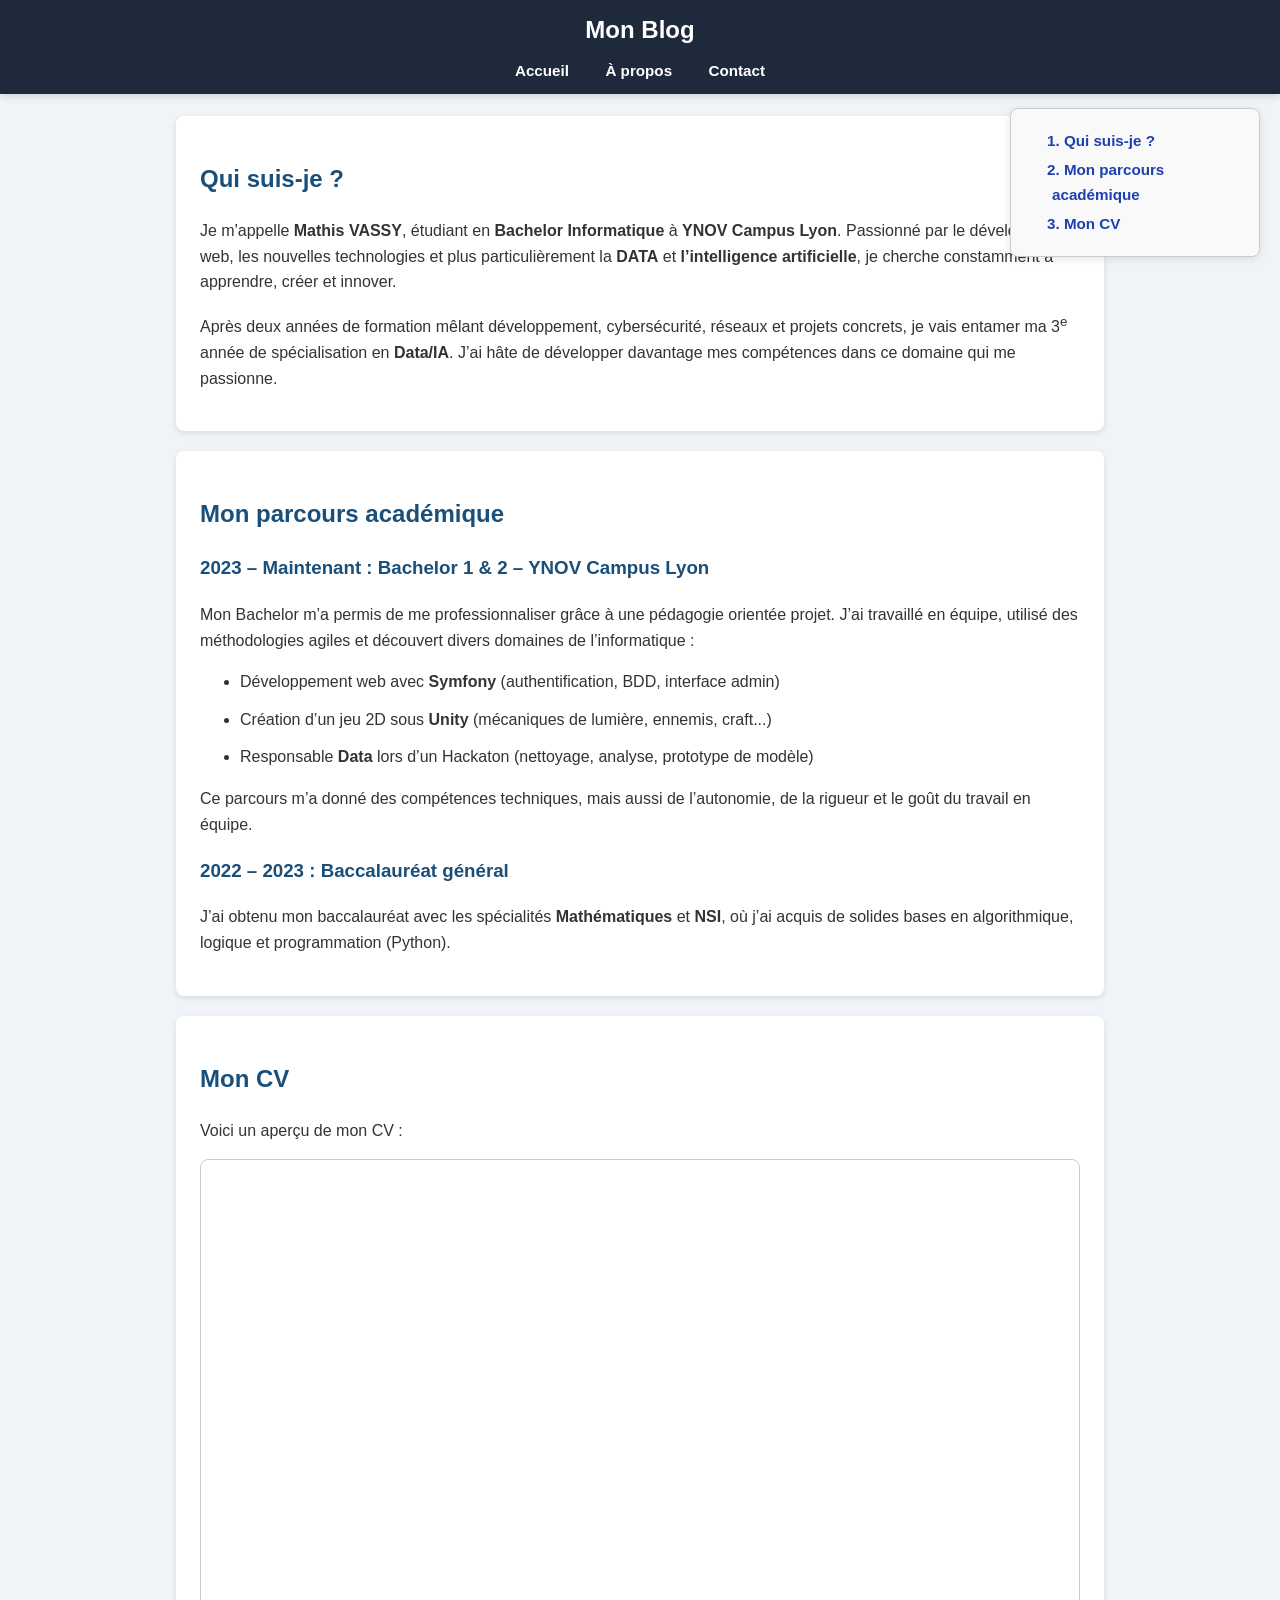
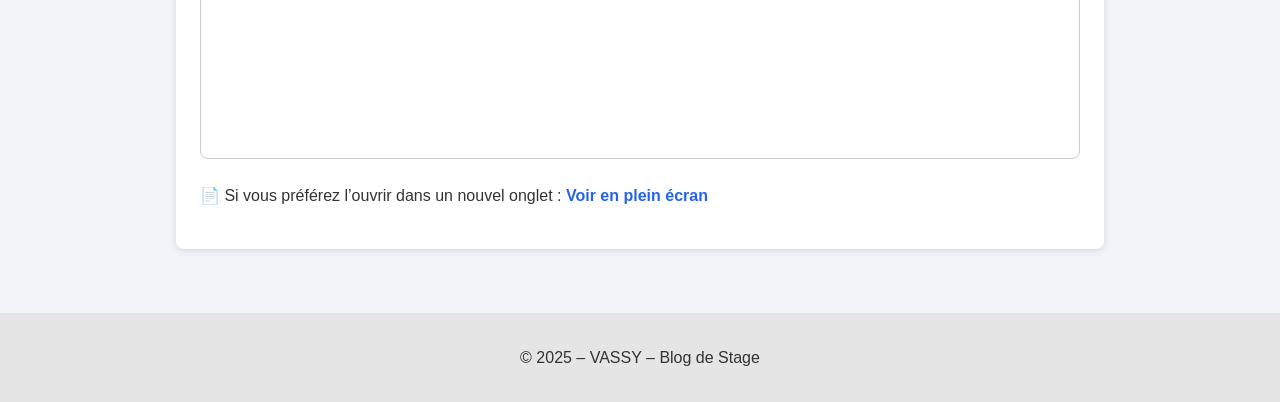
==== commit 350d8c0a: "fin" ====
--- a/about.html
+++ b/about.html
@@ -50,12 +50,6 @@
             <section class="section" id="parcours">
                 <h2>Mon parcours académique</h2>
 
-                <h3>2022 – 2023 : Baccalauréat général</h3>
-                <p>
-                    J’ai obtenu mon baccalauréat avec les spécialités <strong>Mathématiques</strong> et
-                    <strong>NSI</strong>, où j’ai acquis de solides bases en algorithmique, logique et programmation
-                    (Python).
-                </p>
 
                 <h3>2023 – Maintenant : Bachelor 1 & 2 – YNOV Campus Lyon</h3>
                 <p>
@@ -74,6 +68,15 @@
                     goût du
                     travail en équipe.
                 </p>
+
+
+                <h3>2022 – 2023 : Baccalauréat général</h3>
+                <p>
+                    J’ai obtenu mon baccalauréat avec les spécialités <strong>Mathématiques</strong> et
+                    <strong>NSI</strong>, où j’ai acquis de solides bases en algorithmique, logique et programmation
+                    (Python).
+                </p>
+
             </section>
 
             <section class="section" id="cv">
--- a/assets/css/style.css
+++ b/assets/css/style.css
@@ -40,6 +40,27 @@
     scroll-margin-top: 90px;
     /* adapte à la hauteur de ton header */
 }
+
+.tool-icons {
+    display: flex;
+    justify-content: center;
+    gap: 30px;
+    margin-top: 15px;
+    margin-bottom: 20px;
+}
+
+.tool-icons img {
+    width: 100px;
+    height: 100px;
+    object-fit: contain;
+    transition: transform 0.2s ease;
+}
+
+.tool-icons img:hover {
+    transform: scale(1.1);
+    cursor: pointer;
+}
+
 
 h2,
 h3 {
@@ -169,16 +190,25 @@
 }
 
 .article-card {
-    background: white;
-    margin: 1rem 0;
-    padding: 1rem;
-    border-radius: 8px;
-    box-shadow: 0 2px 6px rgba(0, 0, 0, 0.1);
+    display: block;
+    padding: 16px;
+    margin-bottom: 20px;
+    border: 2px solid #616161a0;
+    border-radius: 8px;
+    text-decoration: none;
+    color: inherit;
+    transition: background 0.2s;
+    background: rgb(243, 243, 243);
 }
 
 .article-card a {
     color: #2563eb;
     font-weight: bold;
+}
+
+.article-card:hover {
+    background: #c9c8c8;
+    cursor: pointer;
 }
 
 .btn-cv {
@@ -468,10 +498,14 @@
 }
 
 .table-of-contents li {
-    margin-bottom: 8px;
-}
-
-.table-of-contents a {
+    margin: 5px 0;
+    padding-left: 1.5em;
+    /* espace pour "simuler" la puce/numérotation */
+    text-indent: -1.5em;
+    /* aligne bien les retours de ligne */
+}
+
+.card-of-contents a {
     text-decoration: none;
     color: #0056b3;
 }
